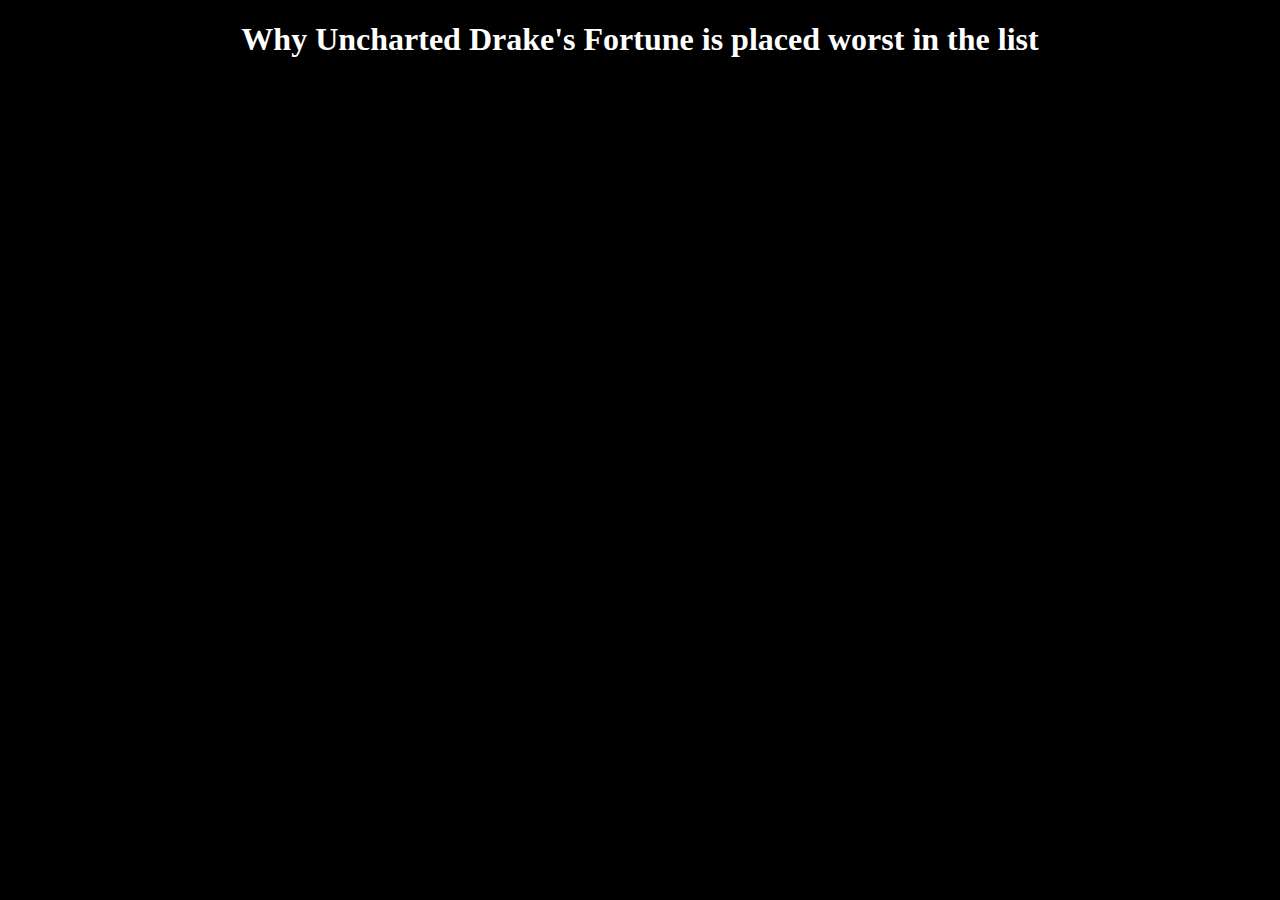
==== Uncharted1.html @ 9a34fe14 "Added links" ====
<!DOCTYPE html>
<html lang="en">
<head>
  <meta charset="UTF-8">
  <meta http-equiv="X-UA-Compatible" content="IE=edge">
  <meta name="viewport" content="width=device-width, initial-scale=1.0">
  <title>Uncharted 1 place</title>
  <link rel="stylesheet" href="Uncharted1.css">
</head>
<body>
  <h1>Why Uncharted Drake's Fortune is placed worst in the list</h1>
</body>
</html>
---- Uncharted1.css ----
body {
  background-color: black;
}
h1 {
  color: white;
  text-align: center;
}
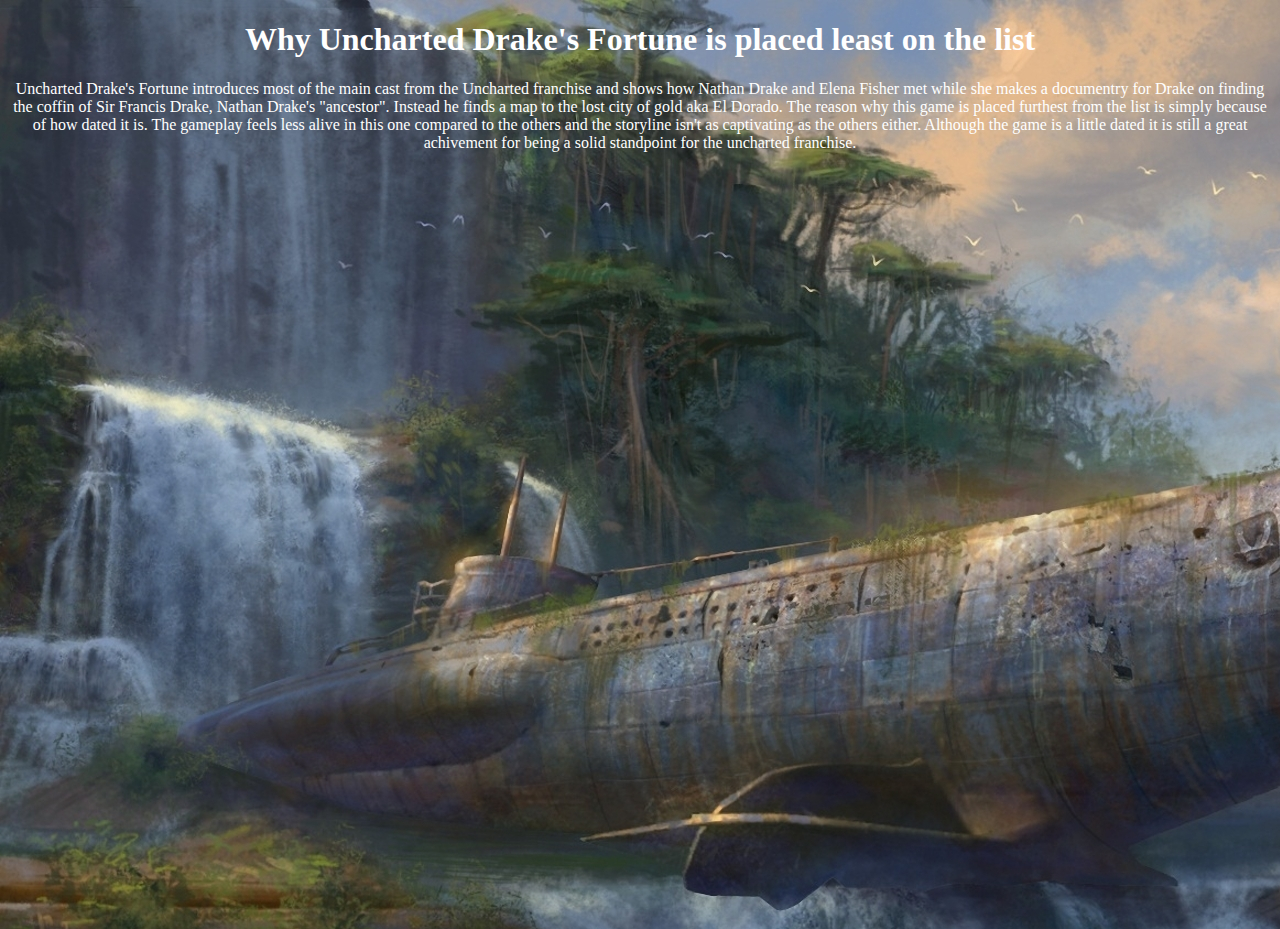
==== commit a8a1aec0: "Completed everything" ====
--- a/Uncharted1.html
+++ b/Uncharted1.html
@@ -8,6 +8,8 @@
   <link rel="stylesheet" href="Uncharted1.css">
 </head>
 <body>
-  <h1>Why Uncharted Drake's Fortune is placed worst in the list</h1>
+  <h1>Why Uncharted Drake's Fortune is placed least on the list</h1>
+  <h>
+    <p>Uncharted Drake's Fortune introduces most of the main cast from the Uncharted franchise and shows how Nathan Drake and Elena Fisher met while she makes a documentry for Drake on finding the coffin of Sir Francis Drake, Nathan Drake's "ancestor". Instead he finds a map to the lost city of gold aka El Dorado. The reason why this game is placed furthest from the list is simply because of how dated it is. The gameplay feels less alive in this one compared to the others and the storyline isn't as captivating as the others either. Although the game is a little dated it is still a great achivement for being a solid standpoint for the uncharted franchise.</p>
 </body>
 </html>--- a/Uncharted1.css
+++ b/Uncharted1.css
@@ -1,7 +1,17 @@
 body {
   background-color: black;
+  background-image: url(Submarine.jpg);
+  min-height: 100vh;
 }
+
+
 h1 {
   color: white;
   text-align: center;
+}
+
+
+p{
+  color: white;
+  text-align: center;
 }